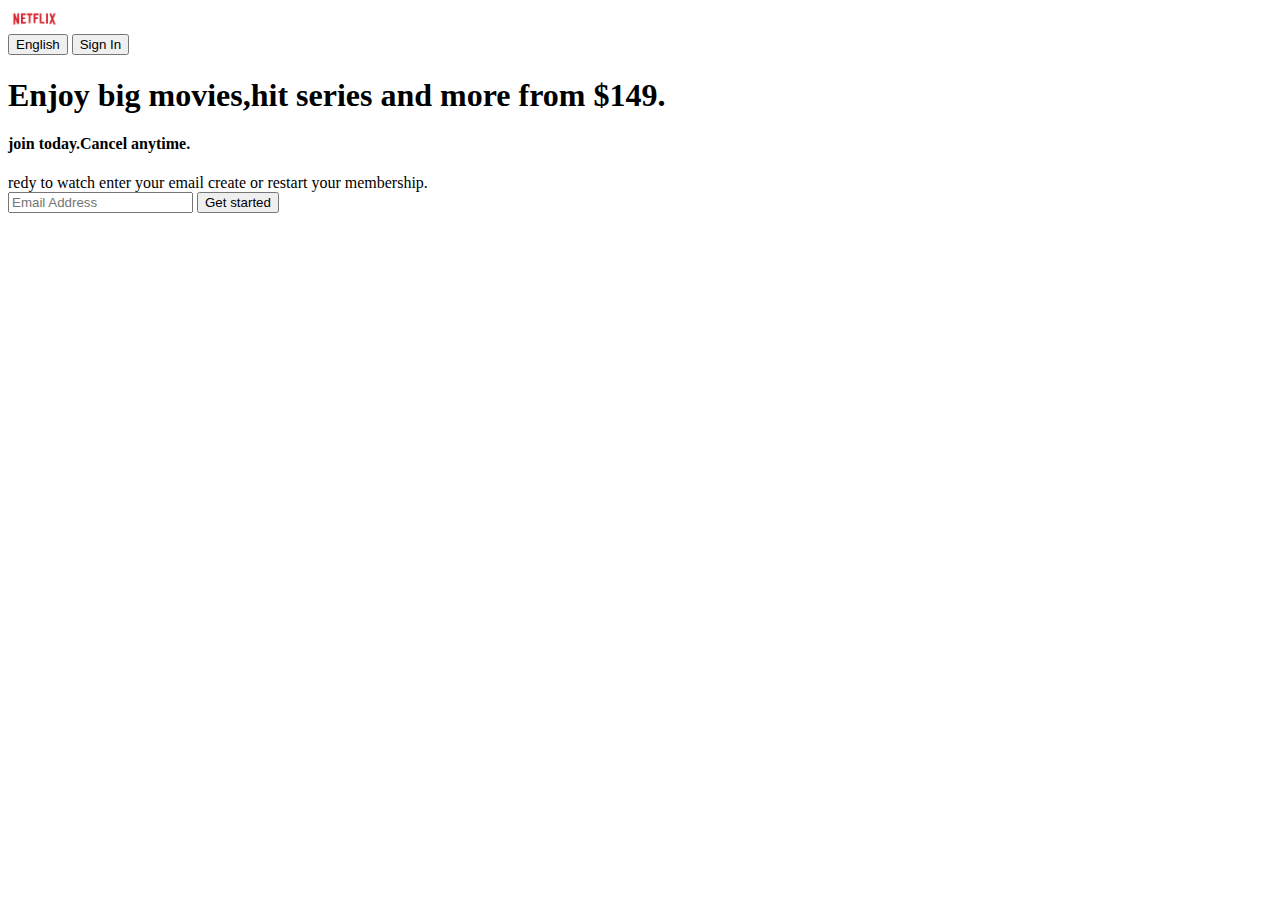
==== index.html @ 63e54da4 "uploaded project" ====
<!DOCTYPE html>
<html lang="en">
<head>
    <meta charset="UTF-8">
    <meta name="viewport" content="width=device-width, initial-scale=1.0">
    <title>Document</title>
    <link rel="stylesheet" href="style.css">
</head>
<body>
    
        <div class="main">
            <nav  >
                <span><img width="53" src="Netflix_Logo_PMS.png" alt="Netflix_Logo_PMS.png"></span>
<div>
    <button>English</button>
    <button class="btn btn-red-sm">Sign In </button>
    

</div>
         
            </nav>
       <div class="box">
    </div>
    <div class="hero">
      <h1><span>  Enjoy big movies,hit series and more from $149.</span></h1>
        <h4>
        <span>  join today.Cancel anytime.</span></h4>
        <span> redy to watch enter your email create or restart your membership.</span>

        <div>
            <input type="text" placeholder="Email Address">
            <button class="btn btn-red">Get started </button>
          </div>
       </div>
    </div>
</body>
</html>
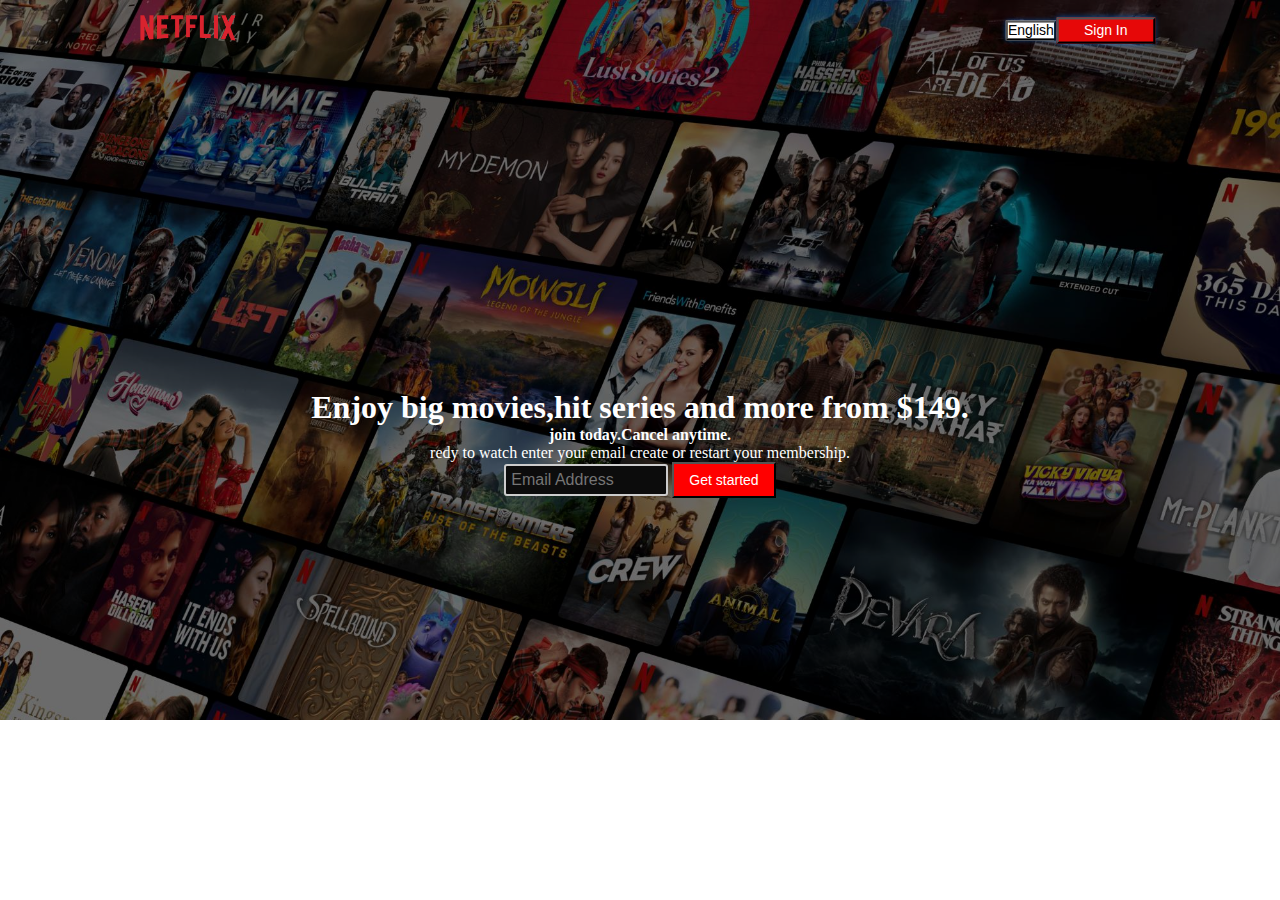
==== commit c50ba029: "this is net flix template but half plate" ====
--- a/index.html
+++ b/index.html
@@ -9,7 +9,7 @@
 <body>
     
         <div class="main">
-            <nav  >
+            <nav >
                 <span><img width="53" src="Netflix_Logo_PMS.png" alt="Netflix_Logo_PMS.png"></span>
 <div>
     <button>English</button>
--- a/style.css
+++ b/style.css
@@ -0,0 +1,100 @@
+*{
+    padding: 0;
+    margin: 0;
+
+}
+.main{
+    background-image: url("netflix.jpg");
+    height: 80vh;
+    background-position: center center;
+    background-size: max(1200px,100vw);
+    background-size: 100vw;
+    background-repeat: no-repeat;
+    position: relative;
+
+
+}
+.main .box{
+    height: 80vh;
+    background-color: black;
+    opacity: 0.44;
+    width: 100%;
+    position: absolute; 
+    top: 0;
+}
+
+nav{
+align-items: center;
+justify-content: space-between;
+max-width: 80vw;
+display: flex;
+margin: auto;
+height: 60px;
+
+}
+nav img{
+    align-items: center;
+    color: crimson;
+    width: 120px;
+    z-index: 10;
+    position: relative;
+
+    
+}
+nav button{
+    z-index: 10;
+    position: relative;
+background-color: white;
+color: black;
+transform: scale(1.05);
+outline: none; /* Remove default focus outline */
+box-shadow: 0 0 5px rgba(0, 123, 255, 0.6); /* Blue shadow for focus */
+
+}
+.hero{
+    height: 100%;
+    display: flex;
+    justify-content: center;
+    align-items: center;
+    position: relative;
+    flex-direction: column;
+    color: white;
+    padding: 23px;
+
+    
+}
+.btn-red-sm{
+    background-color: rgb(230, 8, 8);
+    color: white;
+    padding: 3px 24px;
+
+}
+.btn-red{
+    background-color: red;
+    color:white;
+    width: 150x;
+    padding: 8px 15px; /* Smaller padding for the small button */
+    font-size: 14px; 
+
+}
+/* Style for the email input field */
+input[type="text"] {
+    padding: 5px;
+    font-size: 16px;
+    border: 2px solid #ccc; /* Light gray border */
+    border-radius: 3px; /* Rounded corners */
+    width: 150px; /* Width of the input field */
+    outline: none; /* Remove default outline */
+    transition: border-color 0.3s; /* Smooth transition for border color */
+    background-color: rgb(12, 12, 12);
+}
+
+
+
+
+
+
+
+
+
+
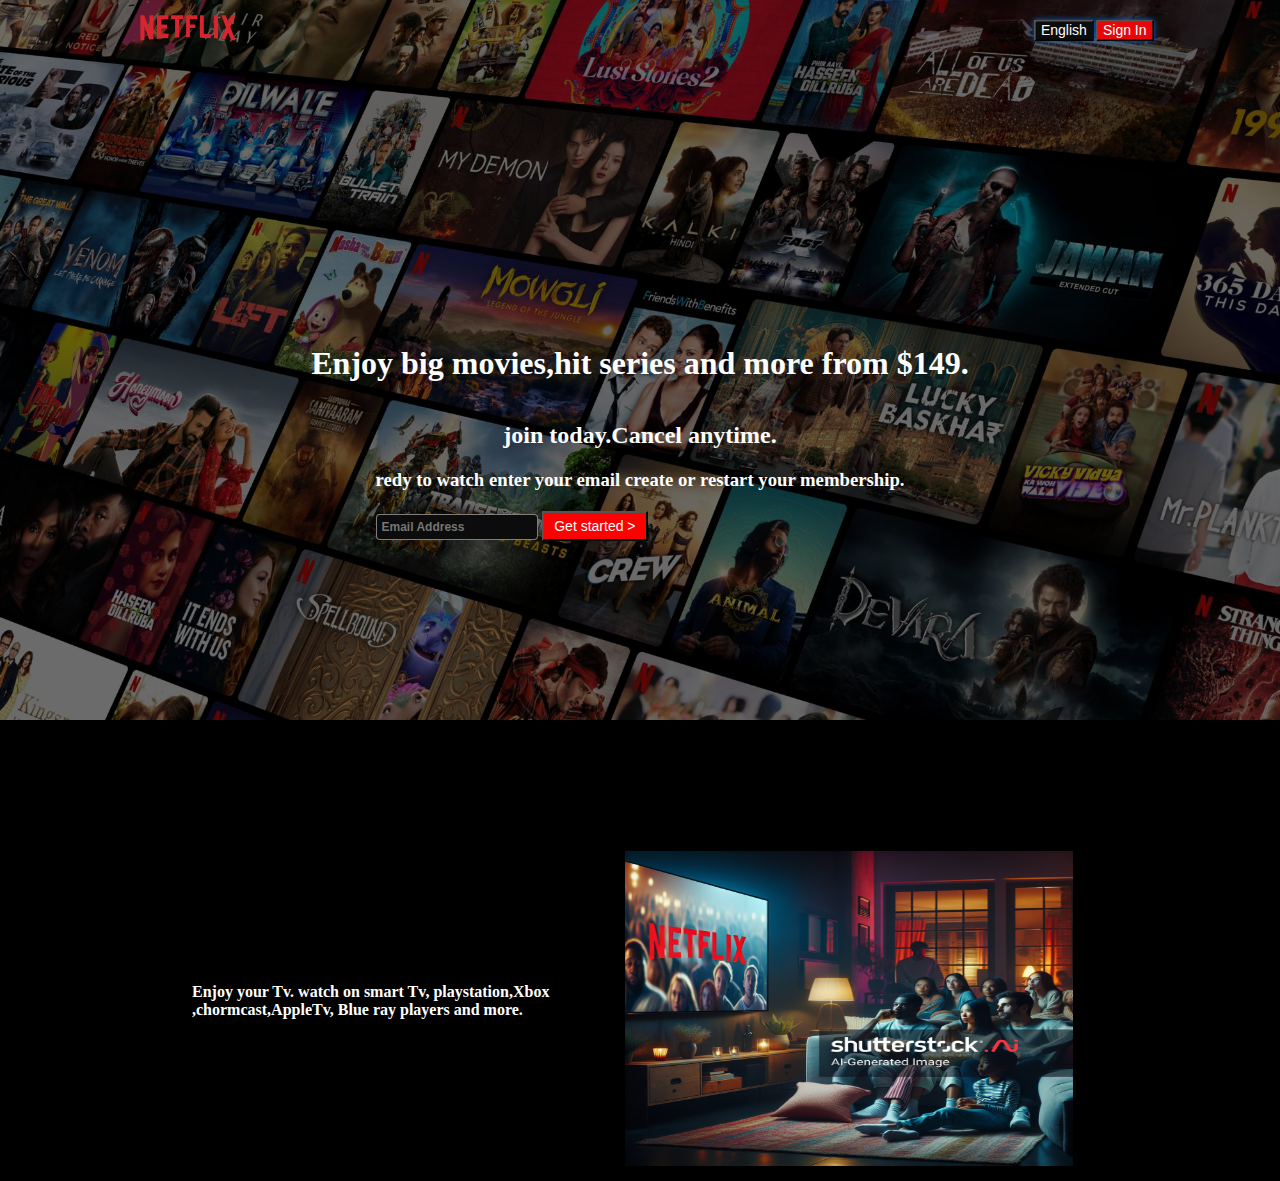
==== commit 418e80c5: "this is the trial of net flix clon" ====
--- a/index.html
+++ b/index.html
@@ -12,7 +12,7 @@
             <nav >
                 <span><img width="53" src="Netflix_Logo_PMS.png" alt="Netflix_Logo_PMS.png"></span>
 <div>
-    <button>English</button>
+    <button class="btn btn-grey-sm">English</button>
     <button class="btn btn-red-sm">Sign In </button>
     
 
@@ -23,15 +23,45 @@
     </div>
     <div class="hero">
       <h1><span>  Enjoy big movies,hit series and more from $149.</span></h1>
-        <h4>
-        <span>  join today.Cancel anytime.</span></h4>
-        <span> redy to watch enter your email create or restart your membership.</span>
-
+        <h2>
+        <span>  join today.Cancel anytime.</span></h2>
+        <h3><span> redy to watch enter your email create or restart your membership.</span>
+<!-- </h3>
         <div>
             <input type="text" placeholder="Email Address">
-            <button class="btn btn-red">Get started </button>
+            <button class="btn btn-red">Get started &gt; </button>
           </div>
-       </div>
+       </div> -->
+       <div>
+        <input id="email" type="text" class="email-input" placeholder="Email Address" oninput="changeTextColor()">
+        <button class="btn btn-red">Get started &gt; </button>
     </div>
+
+    <script>
+        function changeTextColor() {
+            var emailInput = document.getElementById('email');
+            if (emailInput.value !== '') {
+                emailInput.style.color = 'white'; // Change the font color to white
+            } else {
+                emailInput.style.color = 'black'; // Default color when input is empty
+            }
+        }
+    </script>
+    </div>
+<section class="first">
+    <div>
+       Enjoy your Tv. 
+        watch on smart Tv, playstation,Xbox ,chormcast,AppleTv,
+        Blue ray players and more. 
+
+    </div>
+    <div class="secimg">
+    <img src="stock-photo-people-watching-netflix-2450288567(1).jpg"
+
+
+    </div>
+
+</section>
+
 </body>
 </html>--- a/style.css
+++ b/style.css
@@ -11,8 +11,13 @@
     background-size: 100vw;
     background-repeat: no-repeat;
     position: relative;
+    background-color: black;
 
 
+}
+body{
+background-color: black;
+color: white;
 }
 .main .box{
     height: 80vh;
@@ -49,6 +54,8 @@
 transform: scale(1.05);
 outline: none; /* Remove default focus outline */
 box-shadow: 0 0 5px rgba(0, 123, 255, 0.6); /* Blue shadow for focus */
+font-weight: 400;
+border-radius: 3px;
 
 }
 .hero{
@@ -60,20 +67,37 @@
     flex-direction: column;
     color: white;
     padding: 23px;
+    font-weight: 400;
 
     
+}
+.hero h1 {
+    margin-bottom: 20px; /* Spacing between h1 and h4 */
+}
+
+.hero h4 {
+    margin-bottom: 20px; /* Spacing between h4 and the following text */
+}
+.hero h3{
+
+}
+
+.hero span {
+    display: block; /* Makes each span appear on its own line */
+    margin-bottom: 20px; /* Adds spacing between the spans */
 }
 .btn-red-sm{
     background-color: rgb(230, 8, 8);
     color: white;
-    padding: 3px 24px;
+    padding: 1px 5px;
+    cursor: pointer;
 
 }
 .btn-red{
     background-color: red;
     color:white;
     width: 150x;
-    padding: 8px 15px; /* Smaller padding for the small button */
+    padding: 5px 10px; /* Smaller padding for the small button */
     font-size: 14px; 
 
 }
@@ -86,8 +110,65 @@
     width: 150px; /* Width of the input field */
     outline: none; /* Remove default outline */
     transition: border-color 0.3s; /* Smooth transition for border color */
+    background-color:black;
+    
+}
+.btn-grey-sm{
     background-color: rgb(12, 12, 12);
+    color: white;
+    padding: 1px 5px;
 }
+    .saparation{
+        height: 7px;
+        background-color: black;
+    }
+    .main input{
+        /* padding: 7px 101px 8px 14px; */
+        font-weight: 900;
+        font-size: 12px;
+        border-radius: 4px;
+        background-color:  rgb(12, 12, 12);
+        border: 1px solid  rgba(246, 238, 238, 0.5);
+        cursor: pointer;
+        color: white;
+        
+        
+    }
+    #email {
+        cursor: pointer; /* Default pointer cursor when hovering */
+    }
+
+    /* Change cursor style when the input is focused */
+    #email:focus {
+        cursor: text; /* Text cursor when the input is focused */
+    }
+    .first{
+        display: flex;
+        align-items: center;
+        justify-content: center ;
+        position: relative;
+        z-index: 10;
+        max-width: 70vw;
+        margin:auto;
+        color: white;
+      
+    }
+    .secimg img{
+width: 35vw;
+height: 35vh;
+top: 10px;
+padding: 15px;
+position: relative; 
+z-index: 10;
+margin: auto;
+
+    }
+    section.first> div:nth-child(1){
+        font-size: 48;
+        font-weight: bolder;
+    }
+  
+    
 
 
 
@@ -98,3 +179,5 @@
 
 
 
+
+
